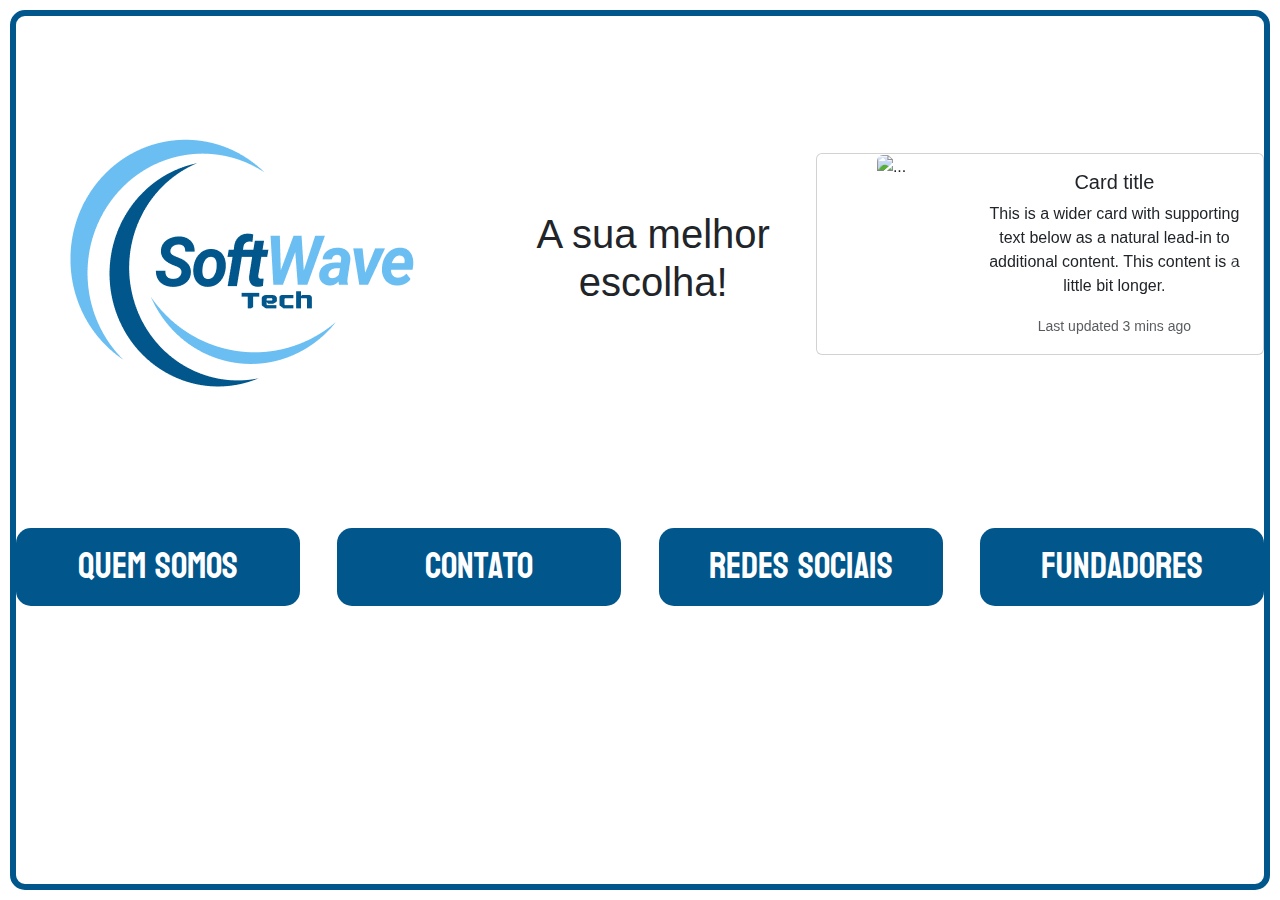
==== index.html @ 06963d64 "Paginas novas" ====
<!DOCTYPE html>
<html lang="pt-br">
<head>
  <meta name="viewport" content="width=device-width, initial-scale=1.0" />
  <title>Softwave Tech</title>
  <!-- Google Font -->
  <link href="https://cdn.jsdelivr.net/npm/bootstrap@5.3.3/dist/css/bootstrap.min.css" rel="stylesheet" integrity="sha384-QWTKZyjpPEjISv5WaRU9OFeRpok6YctnYmDr5pNlyT2bRjXh0JMhjY6hW+ALEwIH" crossorigin="anonymous">
  <link rel="preconnect" href="https://fonts.googleapis.com">
  <link rel="preconnect" href="https://fonts.gstatic.com" crossorigin>
  <link href="https://fonts.googleapis.com/css2?family=Koulen&display=swap" rel="stylesheet">
  <link href="https://fonts.googleapis.com/css2?family=Poppins:wght@400;600&display=swap" rel="stylesheet" />
  <!-- Stylesheet -->
  <link rel="stylesheet" href="style.css" />
</head>
<body>
  <div class="content">
    <div class="top">
      <img src="img/LogoSoftWaveTech 1.png" alt="Logo" class="Logo">
      <h1>A sua melhor escolha!</h1>
      <div id="carouselExampleRide" class="carousel slide" data-bs-ride="true">
        <div class="carousel-inner">
          <div class="carousel-item active">
            <div class="card mb-3" style="max-width: 540px;">
              <div class="row g-0">
                <div class="col-md-4">
                  <img src="..." class="img-fluid rounded-start" alt="...">
                </div>
                <div class="col-md-8">
                  <div class="card-body">
                    <h5 class="card-title">Card title</h5>
                    <p class="card-text">This is a wider card with supporting text below as a natural lead-in to additional content. This content is a little bit longer.</p>
                    <p class="card-text"><small class="text-body-secondary">Last updated 3 mins ago</small></p>
                  </div>
                </div>
              </div>
            </div>
          </div>
          <div class="carousel-item">
            <div class="card mb-3" style="max-width: 540px;">
              <div class="row g-0">
                <div class="col-md-4">
                  <img src="..." class="img-fluid rounded-start" alt="...">
                </div>
                <div class="col-md-8">
                  <div class="card-body">
                    <h5 class="card-title">Card title</h5>
                    <p class="card-text">This is a wider card with supporting text below as a natural lead-in to additional content. This content is a little bit longer.</p>
                    <p class="card-text"><small class="text-body-secondary">Last updated 3 mins ago</small></p>
                  </div>
                </div>
              </div>
            </div>
          </div>
          <div class="carousel-item">
            <div class="card mb-3" style="max-width: 540px;">
              <div class="row g-0">
                <div class="col-md-4">
                  <img src="..." class="img-fluid rounded-start" alt="...">
                </div>
                <div class="col-md-8">
                  <div class="card-body">
                    <h5 class="card-title">Card title</h5>
                    <p class="card-text">This is a wider card with supporting text below as a natural lead-in to additional content. This content is a little bit longer.</p>
                    <p class="card-text"><small class="text-body-secondary">Last updated 3 mins ago</small></p>
                  </div>
                </div>
              </div>
            </div>
          </div>
        </div>
        <button class="carousel-control-prev" type="button" data-bs-target="#carouselExampleRide" data-bs-slide="prev">
          <span class="carousel-control-prev-icon" aria-hidden="true"></span>
          <span class="visually-hidden">Previous</span>
        </button>
        <button class="carousel-control-next" type="button" data-bs-target="#carouselExampleRide" data-bs-slide="next">
          <span class="carousel-control-next-icon" aria-hidden="true"></span>
          <span class="visually-hidden">Next</span>
        </button>
      </div>
    </div>
    <div class="button">
      <button onclick="openPopup('Quem Somos')">Quem Somos</button>
      <button onclick="openPopup('Contato')">Contato</button>
      <button onclick="openPopup('Redes Sociais')">Redes Sociais</button>
      <button onclick="openPopup('Fundadores')">Fundadores</button>
    </div>
    <!-- <footer>
      <img src="img/wave-1.svg"/>
      <img src="img/wave-2.svg"/>
      <img src="img/wave-3.svg"/>
      <img src="img/wave-4.svg"/>
      <img src="img/wave-5.svg" id="shape"/>
    </footer> -->
  </div>
  
  <script src="js/script.js"></script>
  <script src="https://cdn.jsdelivr.net/npm/@popperjs/core@2.11.8/dist/umd/popper.min.js" integrity="sha384-I7E8VVD/ismYTF4hNIPjVp/Zjvgyol6VFvRkX/vR+Vc4jQkC+hVqc2pM8ODewa9r" crossorigin="anonymous"></script>
  <script src="https://cdn.jsdelivr.net/npm/bootstrap@5.3.3/dist/js/bootstrap.min.js" integrity="sha384-0pUGZvbkm6XF6gxjEnlmuGrJXVbNuzT9qBBavbLwCsOGabYfZo0T0to5eqruptLy" crossorigin="anonymous"></script>
</body>
</html>
---- style.css ----
* {
  padding: 0;
  margin: 0;
  list-style: none;
  box-sizing: border-box;
}

body {
  font-family: Arial, sans-serif;
  justify-content: center;
  align-items: center;
  background-color: #fff;
  border: none;
  display: flex;
  padding: 10px;
  height: 100vh;
}

.top {
  justify-content: space-evenly;
  display: flex;
  align-items: center;
}

.content {
  text-align: center;
  padding: 0px;
  z-index: 1;
  border: solid 6px #01568B;
  border-color: #01568B;
  border-radius: 15px;
  width: 100%;
  height: 100%;
}

/* Estiliza a imagem do logo */
.Logo {
  max-width: 100%;
  height: auto;
}

/* Estiliza o container dos botões */
.button {
  margin-top: 20px;
  gap: 3%;
  display: flex;
  justify-content: center;
}

/* Estiliza os botões */
.button button {
  font-size: 36px;
  font-family: Koulen;
  border: none;
  border-radius: 15px;
  background-color: #01568B;
  color: #fff;
  cursor: pointer;
  transition: background-color 0.3s ease;
  height: 78px;
  width: 295px;
}

.Button button:hover {
  background-color: #0056b3;
}


/* footer {
  background-color: blue;
  overflow: hidden;
  display: none;
}

#shape {
  position: absolute;
  left: 0;
  bottom: -2vw;
}

img:not(#shape) {
  position: absolute;
  left: 0;
}

footer img:nth-child(1) {
  opacity: 0.4;
  bottom: -0.1vw;
  animation: move-1 5s infinite;
}

@keyframes move-1 {
  50% {
    transform: translateY(15px);
  }
}

footer img:nth-child(2) {
  opacity: 0.3;
  bottom: 0.5vw;
  animation: move-2 4s infinite;
}

@keyframes move-2 {
  50% {
    transform: translateY(35px);
  }
}

footer img:nth-child(3) {
  bottom: 0.3vw;
  opacity: 0.2;
  animation: move-3 3.5s infinite;
}
@keyframes move-3 {
  50% {
    transform: translateY(25px);
  }
}

footer img:nth-child(4) {
  bottom: 0.1vw;
  opacity: 0.3;
  animation: move-4 3s infinite;
}

@keyframes move-4 {
  50% {
    transform: translateY(20px);
  }
} */

/* Tornar o layout responsivo */
@media (max-width: 600px) {
  body {
    height: 100%;
  }

  .top {
    flex-direction: column;
  }

  .button {
    flex-direction: column; 
    justify-content: center;
    align-items: center; 
    gap: 10px;
    margin-bottom: 10px;
  }

  .button button {
    width: 90%;
  }

  .Button button {
      font-size: 14px;
      padding: 8px 16px;
      margin: 5px;
  }
}
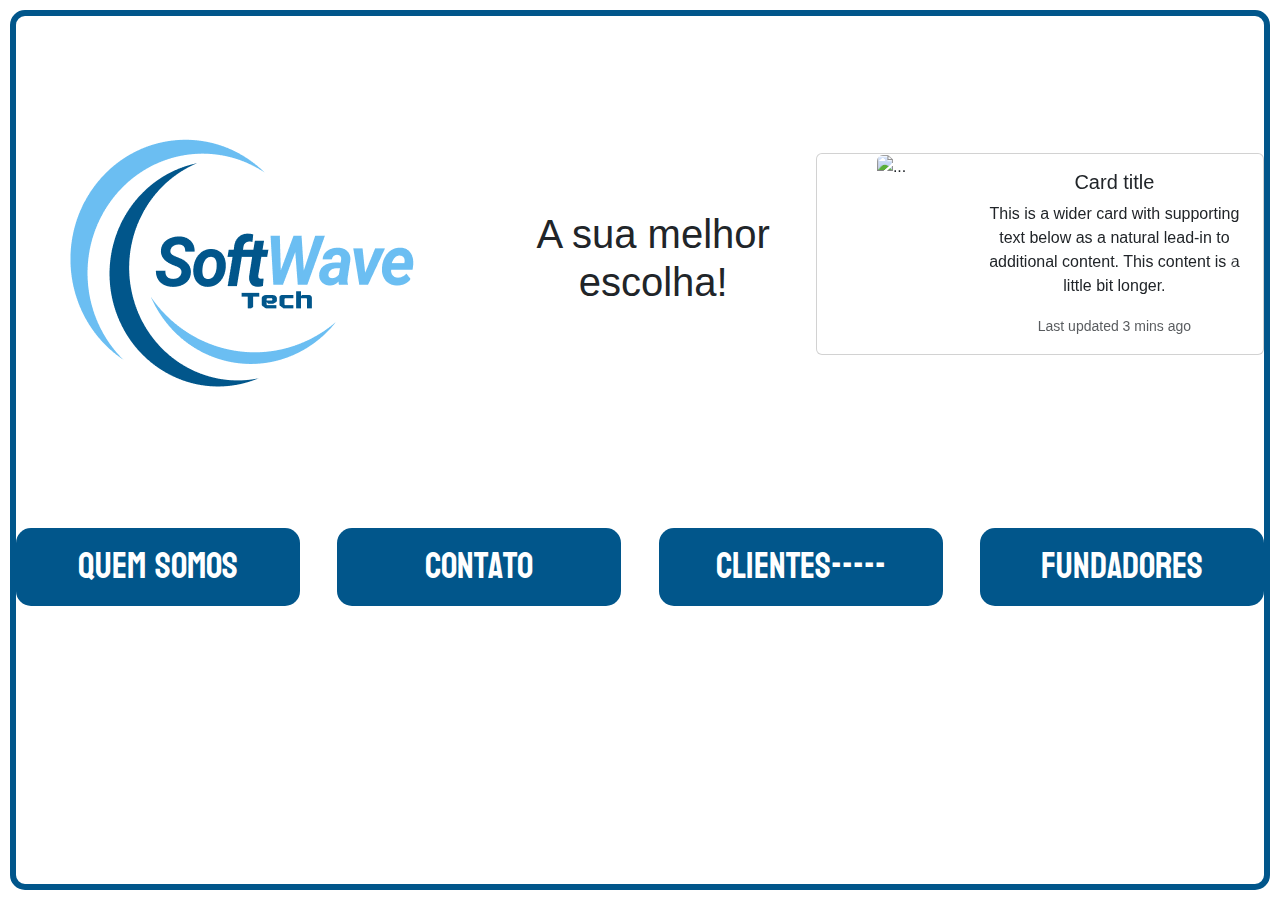
==== commit b1cdea7a: "addd" ====
--- a/index.html
+++ b/index.html
@@ -79,9 +79,9 @@
       </div>
     </div>
     <div class="button">
-      <button onclick="openPopup('Quem Somos')">Quem Somos</button>
-      <button onclick="openPopup('Contato')">Contato</button>
-      <button onclick="openPopup('Redes Sociais')">Redes Sociais</button>
+      <button> <a href="quem.html">Quem Somos</a></button>
+      <button><a href="contato.html">Contato</a></button>
+      <button><a href="redes.html">Clientes-----</a></button>
       <button onclick="openPopup('Fundadores')">Fundadores</button>
     </div>
     <!-- <footer>
--- a/style.css
+++ b/style.css
@@ -63,6 +63,11 @@
 
 .Button button:hover {
   background-color: #0056b3;
+}
+
+a{
+  text-decoration: none;
+  color: #fff;
 }
 
 
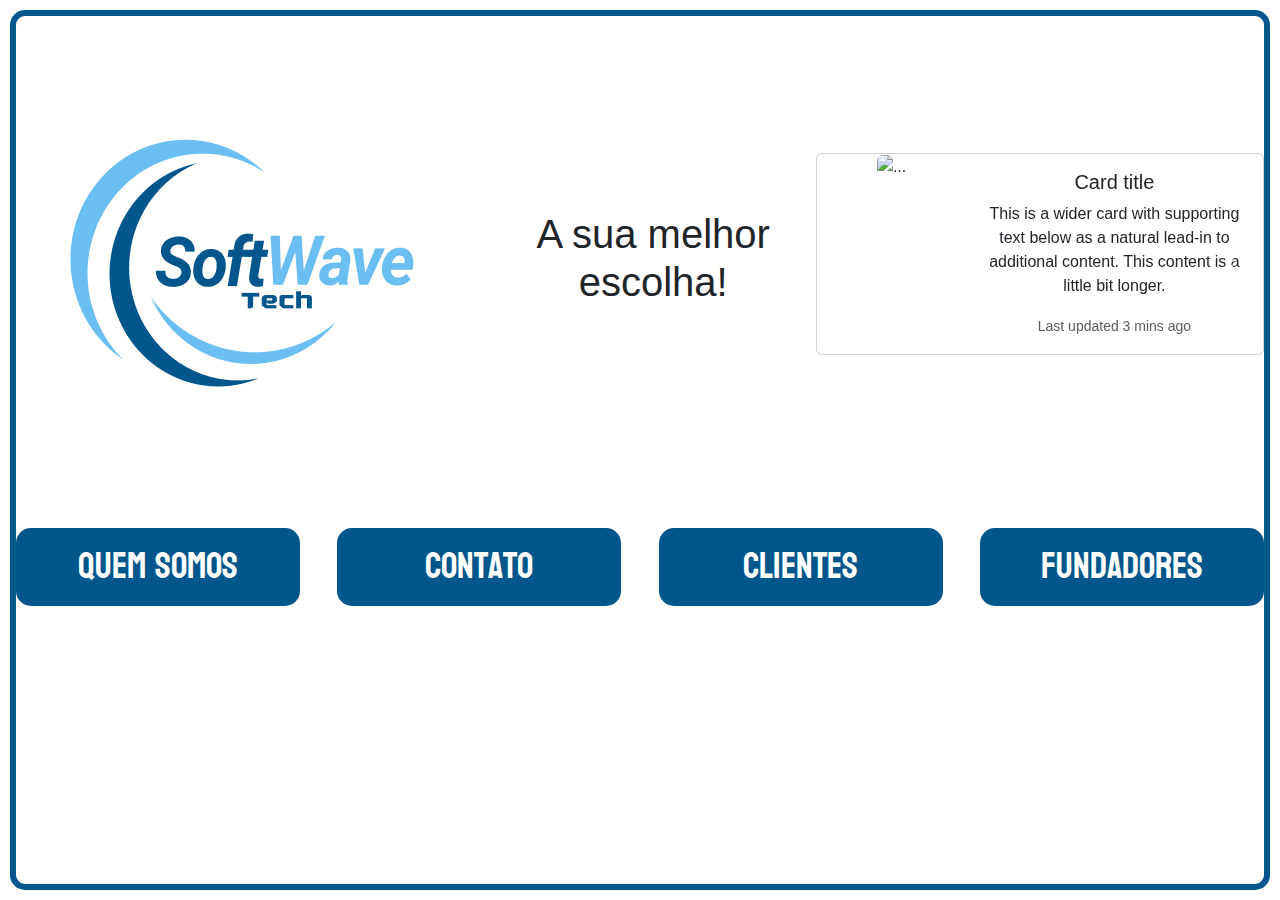
==== commit 198e7719: "ma" ====
--- a/index.html
+++ b/index.html
@@ -81,7 +81,7 @@
     <div class="button">
       <button> <a href="quem.html">Quem Somos</a></button>
       <button><a href="contato.html">Contato</a></button>
-      <button><a href="redes.html">Clientes-----</a></button>
+      <button><a href="redes.html">Clientes</a></button>
       <button onclick="openPopup('Fundadores')">Fundadores</button>
     </div>
     <!-- <footer>
